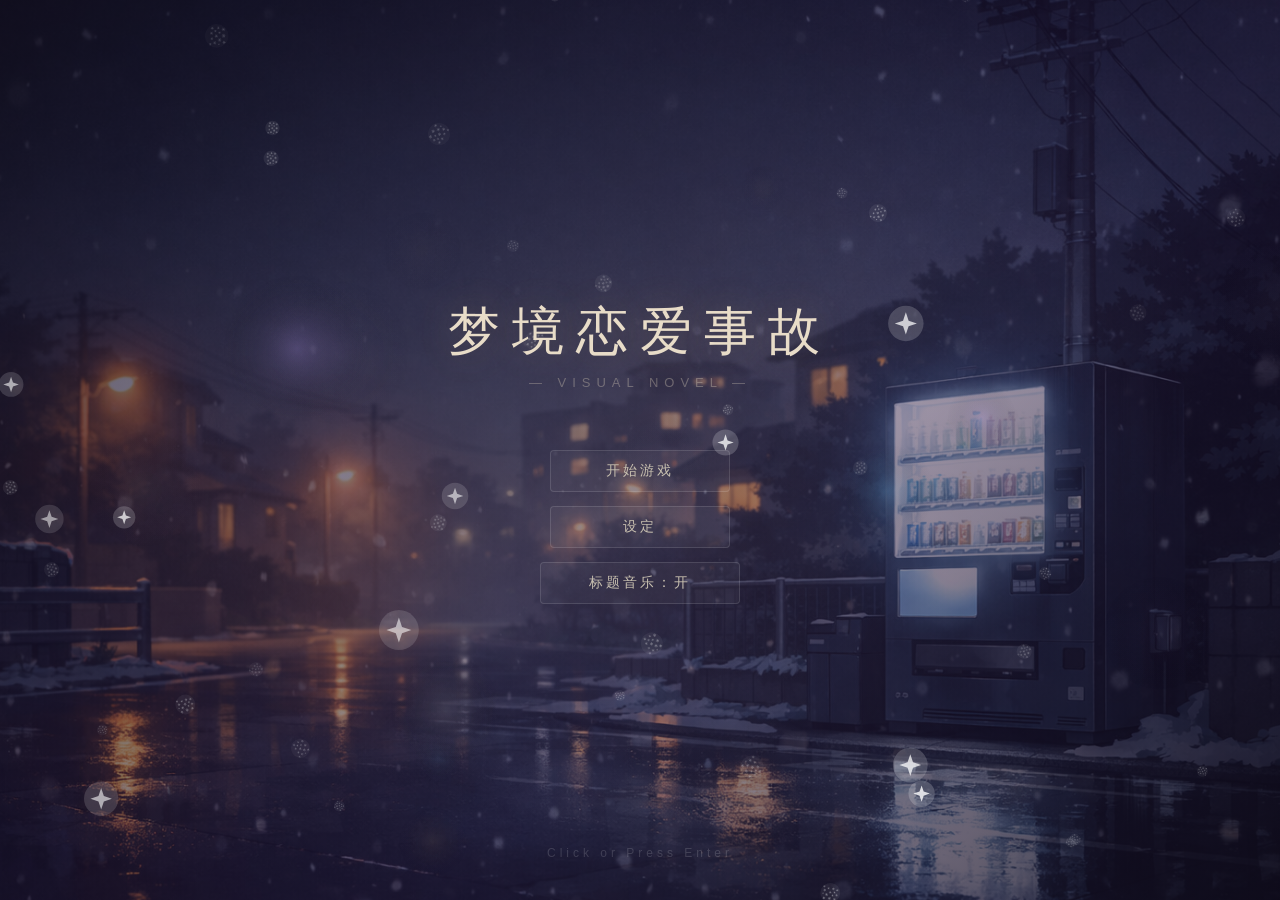
==== game_project/index.html @ e8d4d9f5 "初始提交" ====
<!DOCTYPE html>
<html lang="zh-CN">
<head>
  <meta charset="UTF-8">
  <meta name="viewport" content="width=device-width, initial-scale=1.0">
  <title>Galgame</title>
  <link rel="stylesheet" href="css/style.css">
</head>
<body>
  <div id="game-container">
    <!-- 标题界面（独立页面，方便你单独设计） -->
    <div id="title-screen">
      <div id="title-bg"></div>
      <div id="title-content">
        <h1 id="title-name"></h1>
        <p id="title-subtitle">— VISUAL NOVEL —</p>
        <div id="title-menu">
        <button class="title-btn is-hidden" id="btn-continue">继续游戏</button>
          <button class="title-btn" id="btn-start">开始游戏</button>
          <button class="title-btn" id="btn-settings-title">设定</button>
          <button class="title-btn" id="btn-title-music">标题音乐：开</button>
        </div>
      </div>
      <div id="title-footer">Click or Press Enter</div>
    </div>

    <!-- 设置面板（标题页也可调音量/速度，存到本地，进游戏沿用） -->
    <div id="settings-panel" class="overlay hidden">
      <div id="settings-box">
        <h2>设定</h2>
        <div class="setting-row">
          <label>BGM 音量</label>
          <input type="range" id="vol-bgm" min="0" max="100" value="40">
          <span class="vol-val" id="vol-bgm-val">40</span>
        </div>
        <div class="setting-row">
          <label>音效音量</label>
          <input type="range" id="vol-se" min="0" max="100" value="60">
          <span class="vol-val" id="vol-se-val">60</span>
        </div>
        <div class="setting-row">
          <label>语音音量</label>
          <input type="range" id="vol-voice" min="0" max="100" value="80">
          <span class="vol-val" id="vol-voice-val">80</span>
        </div>
        <div class="setting-row">
          <label>文字速度</label>
          <input type="range" id="text-speed" min="10" max="80" value="35">
          <span class="vol-val" id="text-speed-val">35</span>
        </div>
        <div class="setting-row">
          <label>自动等待(秒)</label>
          <input type="range" id="auto-wait" min="1" max="6" value="2" step="0.5">
          <span class="vol-val" id="auto-wait-val">2.0</span>
        </div>
        <button class="title-btn" id="btn-settings-close">关闭</button>
      </div>
    </div>
  </div>

  <!-- 章节系统 -->
  <script src="scripts/chapterLoader.js"></script>
  
  <!-- 加载各章节剧本 -->
  <script src="chapters/chapter1.js"></script>
  <!-- 添加新章节时,在这里引入: -->
  <!-- <script src="chapters/chapter2.js"></script> -->
  
  <!-- 合并章节数据供游戏系统使用 -->
  <script>
    // 从章节加载器获取合并后的剧本数据
    var SCRIPT_DATA = chapterLoader.getMergedScriptData();
    console.log('[index] Loaded chapters:', chapterLoader.getAvailableChapters());
  </script>
  
  <script src="js/audio-generator.js"></script>
  <script src="js/utils.js"></script>
  <script src="js/scriptLoader.js"></script>
  <script src="js/title_music.js"></script>
  <script src="js/title.js"></script>
</body>
</html>
---- game_project/css/style.css ----
/* ====== Reset ====== */
*, *::before, *::after { margin:0; padding:0; box-sizing:border-box; }
html, body { width:100%; height:100%; overflow:hidden; background:#000; font-family:"Microsoft YaHei","PingFang SC","Hiragino Sans GB",sans-serif; user-select:none; -webkit-user-select:none; }

/* 轻量通用隐藏（给按钮用） */
.is-hidden { display:none !important; }

/* ====== Game Container ====== */
#game-container { position:relative; width:100vw; height:100vh; overflow:hidden; }

/* ====== Title Screen ====== */
#title-screen {
  position:absolute; inset:0; z-index:50;
  display:flex; flex-direction:column; align-items:center; justify-content:center;
  transition: opacity 0.8s ease;
}
#title-screen.hidden { opacity:0; pointer-events:none; }

#title-bg {
  position:absolute; inset:0;
  background: url('../images/backgrounds/title.png') center/cover no-repeat;
}
#title-bg::after{
  content:'';
  position:absolute; inset:0;
  background:
    linear-gradient(135deg, rgba(15,10,26,0.78) 0%, rgba(26,16,48,0.58) 30%, rgba(42,24,69,0.46) 60%, rgba(15,10,26,0.82) 100%),
    radial-gradient(ellipse at 50% 40%, rgba(240,198,116,0.10) 0%, rgba(240,198,116,0.00) 60%);
}

#title-content { position:relative; z-index:1; text-align:center; }

#title-name {
  font-size:52px; font-weight:300; color:#e8dcc8;
  letter-spacing:12px; margin-bottom:8px;
  text-shadow: 0 0 40px rgba(240,198,116,0.2);
}
#title-subtitle {
  font-size:13px; color:rgba(200,190,175,0.4); letter-spacing:6px; margin-bottom:60px;
}

#title-menu { display:flex; flex-direction:column; align-items:center; gap:14px; }

.title-btn {
  background:rgba(255,255,255,0.04); border:1px solid rgba(255,255,255,0.12);
  color:#c8c0b0; font-size:14px; padding:11px 48px; border-radius:4px;
  cursor:pointer; letter-spacing:3px; transition:all 0.25s ease;
  min-width:180px; font-family:inherit;
}
.title-btn:hover { background:rgba(240,198,116,0.1); border-color:rgba(240,198,116,0.3); color:#f0c674; }

#title-footer {
  position:absolute; bottom:40px; left:50%; transform:translateX(-50%);
  color:rgba(255,255,255,0.15); font-size:12px; letter-spacing:4px;
  animation: titlePulse 2.5s ease-in-out infinite;
}
@keyframes titlePulse { 0%,100%{opacity:0.15;} 50%{opacity:0.4;} }

/* ====== Title Bar ====== */
#title-bar {
  position:absolute; top:0; left:0; width:100%; height:42px;
  background:linear-gradient(180deg,rgba(0,0,0,0.7),rgba(0,0,0,0));
  color:#e0d8cc; font-size:15px; letter-spacing:2px;
  display:flex; align-items:center; padding-left:24px;
  z-index:10; pointer-events:none;
}

/* ====== Scene Layers ====== */
#scene-layer { position:absolute; inset:0; z-index:1; }
#background-layer, #background-layer2 {
  position:absolute; inset:0;
  background-size:cover; background-position:center; background-repeat:no-repeat;
  opacity:0;
  transition: opacity 0.65s ease;
  will-change: opacity;
}
#background-layer.active, #background-layer2.active { opacity:1; }
#character-layer { position:absolute; inset:0; z-index:2; pointer-events:none; }

/* ====== Item Layer / HUD ====== */
#item-layer {
  position:absolute; inset:0;
  z-index:3;
  pointer-events:none;
}

#item-toast-layer {
  position:fixed; inset:0;
  z-index:45;
  pointer-events:none;
}

.gg-item {
  position:absolute;
  opacity:0;
  transform-origin:center;
}
.gg-item .gg-item-glow{
  position:absolute; inset:12%;
  border-radius:50%;
  background: radial-gradient(circle, rgba(240,198,116,0.22) 0%, rgba(112,208,255,0.10) 38%, rgba(0,0,0,0) 70%);
  filter: blur(16px);
}
.gg-item img{
  width:100%; height:100%;
  object-fit:contain;
  filter: drop-shadow(0 10px 26px rgba(0,0,0,0.45));
}
.gg-item .gg-item-label{
  position:absolute;
  left:50%;
  top:100%;
  transform:translate(-50%, 10px);
  padding:6px 12px;
  border-radius:999px;
  background:rgba(10,10,15,0.62);
  border:1px solid rgba(240,198,116,0.18);
  color:rgba(232,220,200,0.92);
  font-size:12px;
  letter-spacing:1px;
  backdrop-filter: blur(6px);
}

.gg-item-toast{
  position:absolute;
  left:50%;
  top:14%;
  transform:translate(-50%, -24px);
  display:flex;
  align-items:center;
  gap:12px;
  padding:12px 16px;
  border-radius:12px;
  background:rgba(20,16,30,0.88);
  border:1px solid rgba(240,198,116,0.20);
  box-shadow: 0 12px 28px rgba(0,0,0,0.45);
  opacity:0;
}
.gg-item-toast .toast-icon{
  width:44px; height:44px;
  object-fit:contain;
  filter: drop-shadow(0 6px 16px rgba(0,0,0,0.45));
}
.gg-item-toast .toast-text{
  display:flex;
  flex-direction:column;
  gap:2px;
}
.gg-item-toast .toast-title{
  font-size:12px;
  color:rgba(240,198,116,0.85);
  letter-spacing:1px;
}
.gg-item-toast .toast-name{
  font-size:14px;
  color:rgba(232,228,220,0.95);
  letter-spacing:1px;
}

#inventory-hud{
  position:absolute;
  top:54px;
  right:18px;
  z-index:25;
  display:flex;
  align-items:center;
  gap:8px;
  padding:8px 10px;
  border-radius:12px;
  background:rgba(10,10,15,0.25);
  border:1px solid rgba(255,255,255,0.08);
  backdrop-filter: blur(6px);
  opacity:0;
  pointer-events:none;
  transition: opacity 0.35s ease;
}
#inventory-hud.visible{ opacity:0.95; }
.inv-slot{
  width:34px; height:34px;
  border-radius:10px;
  background:rgba(255,255,255,0.06);
  border:1px solid rgba(255,255,255,0.12);
  display:flex;
  align-items:center;
  justify-content:center;
}
.inv-slot img{
  width:26px; height:26px;
  object-fit:contain;
  filter: drop-shadow(0 4px 10px rgba(0,0,0,0.45));
}

.character-sprite {
  position:absolute;
  bottom:0;
  height:90%;
  width:auto;
  /* 说话高亮/淡出要更“及时”，别像慢动作回放 */
  transition: opacity 0.25s ease, transform 0.25s ease, filter 0.18s ease;
  filter: drop-shadow(0 2px 12px rgba(0,0,0,0.3));
}

/* 默认“微动”错觉：用内层包裹来晃动，避免和外层定位/镜头动画打架 */
.character-idle {
  height:100%;
  display:block;
  transform-origin: 50% 100%;
  will-change: transform;
  /* 线性 + 0/100 同态，避免循环点和中点出现“顿一下”的错觉 */
  transform: translate3d(0,0,0);
  animation: idleSway var(--idleDur, 3400ms) linear infinite;
  animation-delay: var(--idleDelay, 0ms);
}

.character-sprite.monster .character-idle {
  /* 史莱姆已经有更夸张的待机（Web Animations），别叠加小晃动 */
  animation: none;
}

/* 史莱姆立绘偏粉时，用滤镜轻微拉回“冷蓝黏液”气质（不改素材） */
.character-sprite.monster .character-img {
  filter: hue-rotate(210deg) saturate(1.35) brightness(1.07);
}

.character-sprite .character-img {
  height:100%;
  width:auto;
  display:block;
  object-fit:contain;
}

@keyframes idleSway {
  /* 真·正弦式节奏：0→上→0→下→0，避免 50% 反向造成“卡一下” */
  0%, 50%, 100% {
    transform: translate3d(0,0,0) rotate(0deg);
  }
  12.5% {
    transform: translate3d(0,calc(var(--idleAmp, 1.6px)/2),0) rotate(var(--idleRotSmall, 0.12deg));
  }
  25% {
    transform: translate3d(0,var(--idleAmp, 1.6px),0) rotate(var(--idleRot, 0.22deg));
  }
  37.5% {
    transform: translate3d(0,calc(var(--idleAmp, 1.6px)/2),0) rotate(var(--idleRotSmall, 0.12deg));
  }
  62.5% {
    transform: translate3d(0,calc(var(--idleAmpNeg, -1.6px)/2),0) rotate(var(--idleRotSmallNeg, -0.12deg));
  }
  75% {
    transform: translate3d(0,var(--idleAmpNeg, -1.6px),0) rotate(var(--idleRotNeg, -0.22deg));
  }
  87.5% {
    transform: translate3d(0,calc(var(--idleAmpNeg, -1.6px)/2),0) rotate(var(--idleRotSmallNeg, -0.12deg));
  }
}

/* 角色亮暗：非说话角色变暗 */
.character-sprite.dimmed {
  filter: brightness(0.45) saturate(0.6) drop-shadow(0 2px 12px rgba(0,0,0,0.3));
}
.character-sprite.speaking {
  filter: brightness(1.05) drop-shadow(0 2px 16px rgba(240,198,116,0.15));
}

/* ====== Dialog Box ====== */
#dialog-box {
  position:absolute; bottom:0; left:0; width:100%;
  min-height:180px;
  background:linear-gradient(180deg,rgba(15,12,20,0.75),rgba(15,12,20,0.92));
  backdrop-filter:blur(6px); -webkit-backdrop-filter:blur(6px);
  border-top:1px solid rgba(255,255,255,0.08);
  z-index:20; padding:14px 36px 24px;
  cursor:pointer; display:flex; flex-direction:column;
  opacity:0; transition:opacity 0.4s ease;
}
#dialog-box.visible { opacity:1; }

#dialog-header {
  display:flex; align-items:center; justify-content:space-between; margin-bottom:6px;
}

#dialog-name {
  font-size:17px; font-weight:700; color:#f0c674;
  letter-spacing:1px; min-height:22px;
}

/* ====== Control Bar ====== */
#control-bar {
  display:flex; gap:6px; align-items:center;
  pointer-events:auto;
}

.ctrl-btn {
  background:rgba(255,255,255,0.05); border:1px solid rgba(255,255,255,0.1);
  color:rgba(200,195,185,0.6); font-size:11px; padding:4px 10px;
  border-radius:3px; cursor:pointer; letter-spacing:1px;
  transition:all 0.2s ease; font-family:inherit;
}
.ctrl-btn:hover { color:#e8dcc8; border-color:rgba(255,255,255,0.25); background:rgba(255,255,255,0.08); }
.ctrl-btn.active { color:#f0c674; border-color:rgba(240,198,116,0.4); background:rgba(240,198,116,0.1); }

#dialog-text {
  font-size:15.5px; line-height:1.75; color:#e8e4dc;
  min-height:48px; white-space:pre-wrap; word-break:break-word;
}

#click-hint {
  position:absolute; bottom:10px; right:28px;
  color:rgba(255,255,255,0.35); font-size:13px;
  animation:hintBlink 1.2s ease-in-out infinite;
}
@keyframes hintBlink { 0%,100%{opacity:0.3;} 50%{opacity:0.8;} }

/* ====== Choices ====== */
#choice-container {
  display:flex; flex-direction:column; align-items:center;
  gap:10px; margin-top:12px;
}

.choice-btn {
  background:rgba(255,255,255,0.06); border:1px solid rgba(255,255,255,0.15);
  color:#e8e4dc; font-size:15px; padding:10px 32px; border-radius:6px;
  cursor:pointer; min-width:240px; text-align:center;
  transition:all 0.2s ease; letter-spacing:0.5px; font-family:inherit;
}
.choice-btn:hover { background:rgba(240,198,116,0.15); border-color:rgba(240,198,116,0.4); color:#f0c674; transform:translateY(-1px); }
.choice-btn:active { transform:translateY(0); }

/* ====== Overlay Panels ====== */
.overlay {
  position:absolute; inset:0; z-index:60;
  background:rgba(0,0,0,0.7); backdrop-filter:blur(4px);
  display:flex; align-items:center; justify-content:center;
  transition:opacity 0.3s ease;
}
.overlay.hidden { opacity:0; pointer-events:none; }

#settings-box, #log-box {
  background:rgba(20,16,30,0.95); border:1px solid rgba(255,255,255,0.1);
  border-radius:8px; padding:32px 40px; min-width:360px; max-width:440px;
}
#settings-box h2, #log-box h2 {
  font-size:18px; color:#e0d8cc; letter-spacing:3px; margin-bottom:24px;
  font-weight:400; text-align:center;
}

.setting-row {
  display:flex; align-items:center; gap:12px; margin-bottom:16px;
}
.setting-row label {
  font-size:13px; color:#a8a0b0; min-width:90px; text-align:right;
}
.setting-row input[type="range"] {
  flex:1; height:3px; -webkit-appearance:none; appearance:none;
  background:rgba(255,255,255,0.1); border-radius:2px; outline:none;
}
.setting-row input[type="range"]::-webkit-slider-thumb {
  -webkit-appearance:none; width:14px; height:14px; border-radius:50%;
  background:#f0c674; cursor:pointer;
}
.setting-row input[type="range"]::-moz-range-thumb {
  width:14px; height:14px; border-radius:50%;
  background:#f0c674; border:none; cursor:pointer;
}
.vol-val { font-size:12px; color:#888; min-width:28px; text-align:center; }

#settings-box .title-btn, #log-box .title-btn { margin-top:20px; width:100%; }

/* 在设定面板里放多按钮时，用 panel-actions 统一排版 */
.panel-actions {
  display:flex;
  flex-direction:column;
  gap:10px;
  margin-top:18px;
}
.panel-actions .title-btn {
  margin-top:0 !important;
  width:100%;
}

/* Log Panel */
#log-content {
  max-height:50vh; overflow-y:auto; margin-bottom:16px;
  padding-right:8px;
}
#log-content::-webkit-scrollbar { width:3px; }
#log-content::-webkit-scrollbar-thumb { background:rgba(255,255,255,0.15); border-radius:2px; }

.log-entry { margin-bottom:12px; }
.log-entry .log-speaker { font-size:13px; color:#f0c674; margin-bottom:2px; }
.log-entry .log-text { font-size:13px; color:#c8c0b8; line-height:1.6; white-space:pre-wrap; }

/* ====== Loading Screen ====== */
#loading-screen {
  position:absolute; inset:0; background:#0a0a0f; z-index:100;
  display:flex; flex-direction:column; align-items:center; justify-content:center; gap:20px;
  transition:opacity 0.5s ease;
}
#loading-screen.hidden { opacity:0; pointer-events:none; }
#loading-text { color:#a8a0b0; font-size:14px; letter-spacing:3px; }
#loading-bar { width:240px; height:3px; background:rgba(255,255,255,0.08); border-radius:2px; overflow:hidden; }
#loading-progress { width:0%; height:100%; background:linear-gradient(90deg,#f0c674,#e8a040); border-radius:2px; transition:width 0.3s ease; }

/* ====== Responsive ====== */
@media(max-width:768px){
  #dialog-box { min-height:150px; padding:12px 18px 18px; }
  #dialog-name { font-size:15px; }
  #dialog-text { font-size:14px; }
  .choice-btn { font-size:14px; padding:8px 20px; min-width:180px; }
  #title-bar { font-size:13px; height:36px; }
  #title-name { font-size:36px; letter-spacing:8px; }
  .ctrl-btn { font-size:10px; padding:3px 7px; }
  #settings-box, #log-box { min-width:280px; padding:24px 20px; }
  .setting-row label { min-width:70px; font-size:12px; }
}

@media(max-width:480px){
  #dialog-box { min-height:130px; padding:10px 14px 14px; }
  .character-sprite { height:75%; }
  #title-name { font-size:28px; }
}
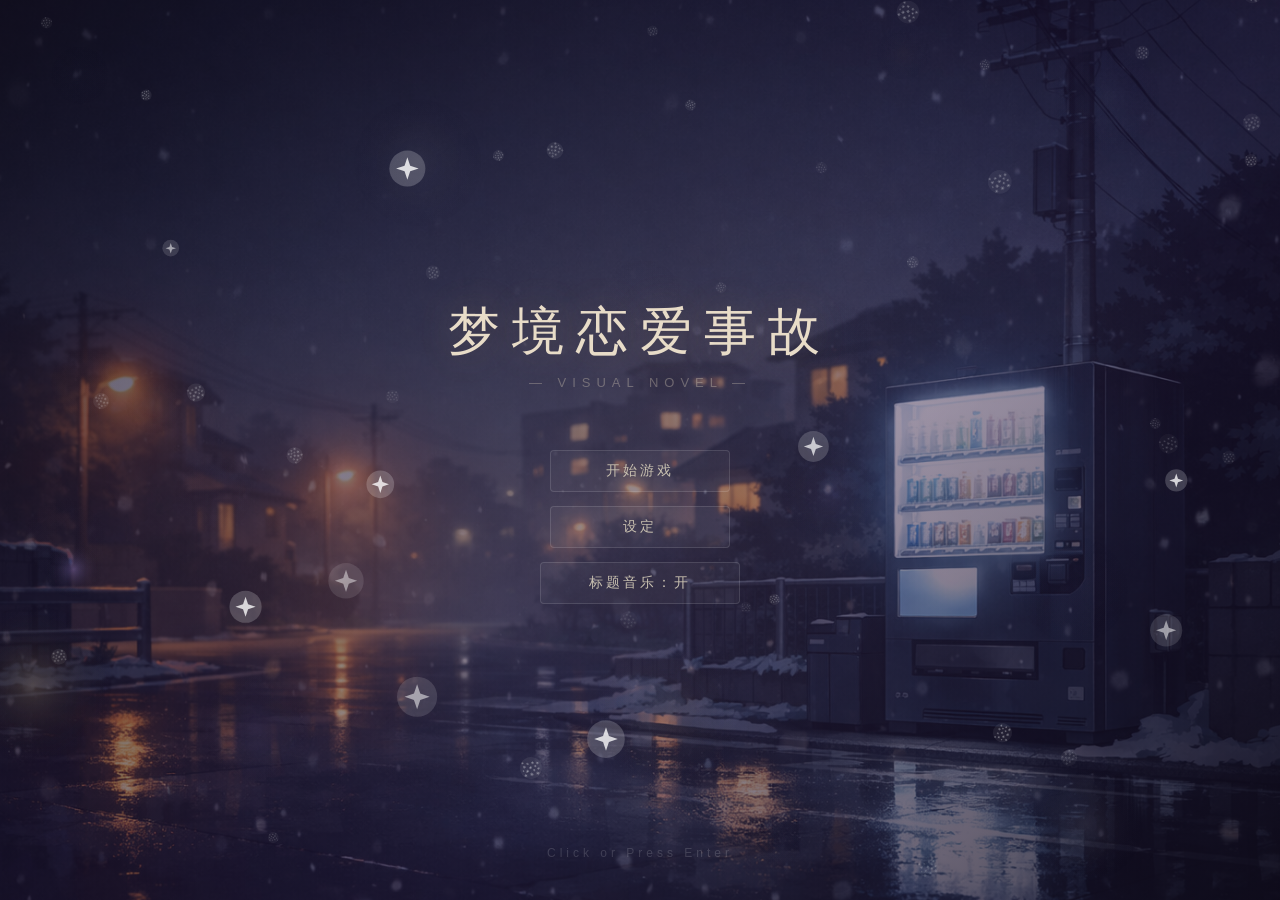
==== commit f65c0d70: "refactor: load title music from engine audio on index page" ====
--- a/game_project/index.html
+++ b/game_project/index.html
@@ -76,7 +76,7 @@
   <script src="js/audio-generator.js"></script>
   <script src="js/utils.js"></script>
   <script src="js/scriptLoader.js"></script>
-  <script src="js/title_music.js"></script>
+  <script src="engine/audio/title_music.js"></script>
   <script src="js/title.js"></script>
 </body>
 </html>
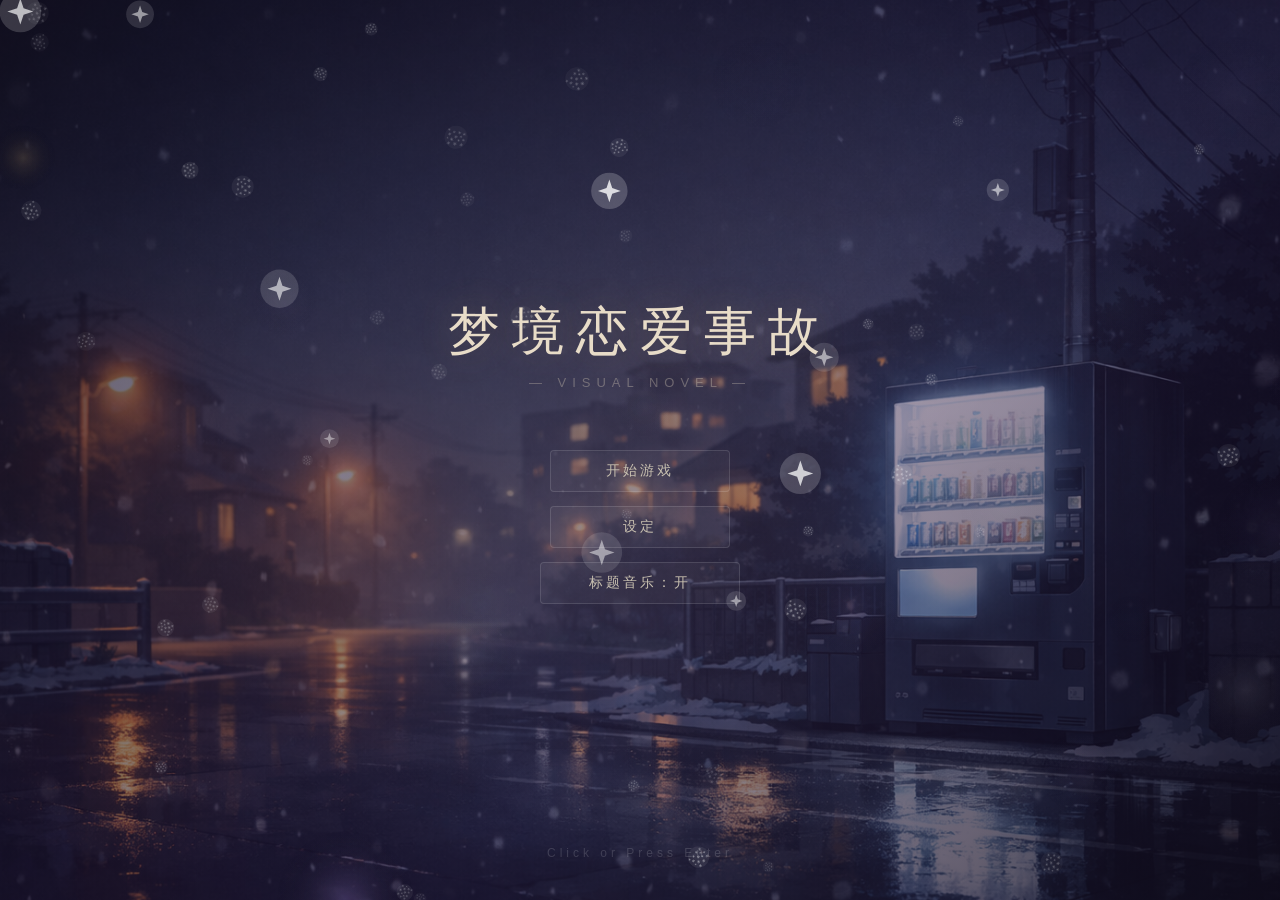
==== commit 18b28964: "refactor: load utils from engine core on index page" ====
--- a/game_project/index.html
+++ b/game_project/index.html
@@ -74,7 +74,7 @@
   </script>
   
   <script src="js/audio-generator.js"></script>
-  <script src="js/utils.js"></script>
+  <script src="engine/core/utils.js"></script>
   <script src="js/scriptLoader.js"></script>
   <script src="engine/audio/title_music.js"></script>
   <script src="js/title.js"></script>
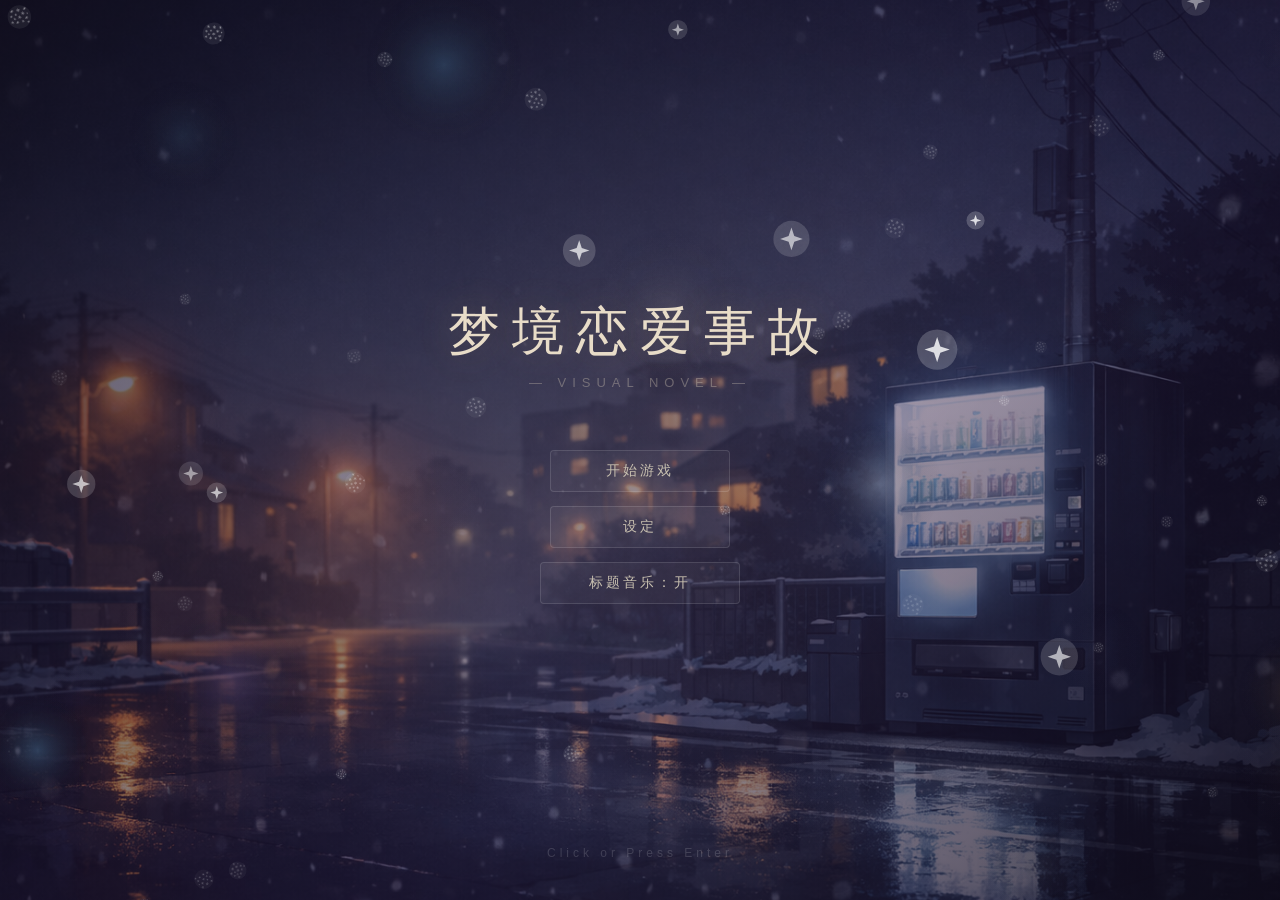
==== commit 08436559: "refactor: load script loader from engine core on index page" ====
--- a/game_project/index.html
+++ b/game_project/index.html
@@ -75,7 +75,7 @@
   
   <script src="js/audio-generator.js"></script>
   <script src="engine/core/utils.js"></script>
-  <script src="js/scriptLoader.js"></script>
+  <script src="engine/core/scriptLoader.js"></script>
   <script src="engine/audio/title_music.js"></script>
   <script src="js/title.js"></script>
 </body>
